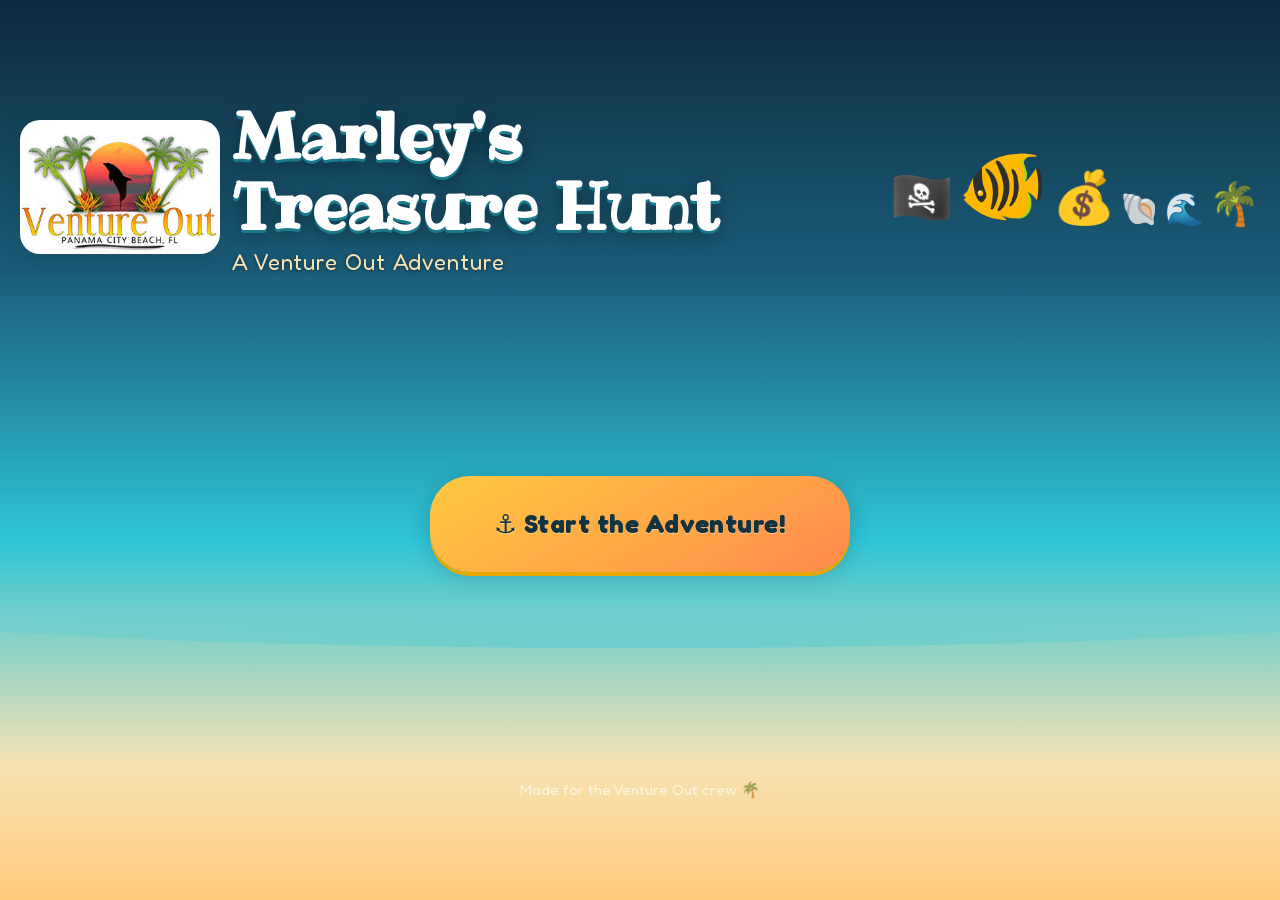
==== index.html @ 3e9aad01 "Initial commit: Marley's Treasure Hunt — offline AR treasure-hunt PWA Offline, location-based AR tre" ====
<!doctype html>
<html lang="en">
<head>
<meta charset="utf-8">
<meta name="viewport" content="width=device-width, initial-scale=1, viewport-fit=cover, user-scalable=no, maximum-scale=1">
<title>Marley's Treasure Hunt — A Venture Out Adventure</title>
<link rel="manifest" href="./manifest.json">
<meta name="theme-color" content="#1B7A8C">
<meta name="apple-mobile-web-app-capable" content="yes">
<meta name="mobile-web-app-capable" content="yes">
<meta name="apple-mobile-web-app-status-bar-style" content="black-translucent">
<meta name="apple-mobile-web-app-title" content="Treasure Hunt">
<link rel="apple-touch-icon" href="./assets/icons/apple-touch-icon-180.png">
<link rel="icon" href="./assets/icons/icon-192.png">
<link rel="stylesheet" href="./styles.css">
</head>
<body>
<div id="app">

  <!-- ═══════════════════════════════════════════
       SCREEN 1 — TITLE
  ═══════════════════════════════════════════ -->
  <section class="screen screen--active" id="screen-title">

    <!-- Background decoration layer -->
    <div class="title-bg" aria-hidden="true">
      <div class="title-bg__waves"></div>
      <div class="title-bg__stars">
        <span class="deco-star" style="--x:10%;--y:12%;--s:1.1;--d:0s">⭐</span>
        <span class="deco-star" style="--x:88%;--y:8%;--s:0.8;--d:0.4s">✨</span>
        <span class="deco-star" style="--x:5%;--y:55%;--s:0.9;--d:0.7s">⭐</span>
        <span class="deco-star" style="--x:92%;--y:48%;--s:1.2;--d:0.2s">✨</span>
        <span class="deco-star" style="--x:18%;--y:80%;--s:0.7;--d:1s">⭐</span>
        <span class="deco-star" style="--x:80%;--y:78%;--s:1;--d:0.6s">✨</span>
      </div>
    </div>

    <!-- Logo -->
    <div class="title-logo-wrap">
      <img src="./assets/ventureoutlogo.jpeg" alt="Venture Out" class="title-logo">
    </div>

    <!-- Main title card -->
    <div class="title-card">
      <h1 class="title-main">Marley's<br>Treasure Hunt</h1>
      <p class="title-sub">A Venture Out Adventure</p>
    </div>

    <!-- Hero scene -->
    <div class="title-hero" aria-label="Marley the marlin, pirates, and treasure">
      <div class="hero-scene">
        <span class="hero-pirate">🏴‍☠️</span>
        <span class="hero-marley">🐠</span>
        <span class="hero-treasure">💰</span>
        <span class="hero-shell1">🐚</span>
        <span class="hero-shell2">🌊</span>
        <span class="hero-palm">🌴</span>
      </div>
    </div>

    <!-- CTA button -->
    <button id="btnStart" class="btn btn--primary btn--xl">
      ⚓ Start the Adventure!
    </button>

    <!-- Footer note -->
    <footer class="title-footer">
      Made for the Venture Out crew 🌴
    </footer>

  </section>


  <!-- ═══════════════════════════════════════════
       SCREEN 2 — MAP
  ═══════════════════════════════════════════ -->
  <section class="screen" id="screen-map">

    <!-- HUD (top bar) -->
    <div id="hud">
      <div id="zoneChip" class="chip chip--zone">
        <span id="zoneName">The Lagoon &amp; Fishing Pier</span>
      </div>
      <div id="scoreChip" class="chip chip--score">
        ⭐ <span id="scoreValue">0</span>
      </div>
      <div id="mapPieceChip" class="chip chip--map">
        🗺️ <span id="mapPieceValue">0</span>/5
      </div>
    </div>

    <!-- Map viewport -->
    <div id="mapViewport">
      <img id="mapImg" src="./assets/map/resort-map.jpg" alt="Resort map">
      <div id="treasureLayer"></div>
      <div id="playerDot"><span>⛵</span></div>
    </div>

    <!-- Proximity prompt (floats over map) -->
    <div id="proximityPrompt" class="hidden">
      Treasure nearby — tap it! ✨
    </div>

    <!-- Calibration hint (floats over map) -->
    <div id="calibrateHint" class="hint hidden"></div>

    <!-- Bottom control bar -->
    <div id="mapControls">
      <button id="btnOpenBag" class="btn btn--ghost">👝 Bag</button>
      <button id="btnCalibrate" class="btn btn--ghost">📍 Calibrate</button>
      <button id="btnWeMadeIt" class="btn btn--primary">We made it! →</button>
    </div>

  </section>


  <!-- ═══════════════════════════════════════════
       SCREEN 3 — CATCH (AR camera view)
  ═══════════════════════════════════════════ -->
  <section class="screen" id="screen-catch">

    <!-- Camera feed — full-bleed background -->
    <video id="cameraVideo" autoplay muted playsinline></video>

    <!-- JS-injected catch treasure lives here -->
    <div id="catchLayer"></div>

    <!-- Hint text -->
    <div id="catchHint">Tap the treasure to catch it! 👆</div>

    <!-- Back button -->
    <button id="btnCatchBack" class="btn btn--ghost">← Back to map</button>

  </section>


  <!-- ═══════════════════════════════════════════
       SCREEN 4 — BAG
  ═══════════════════════════════════════════ -->
  <section class="screen" id="screen-bag">

    <div class="bag-inner">
      <h2 class="screen-heading">
        <span class="screen-heading__emoji">👝</span>
        My Treasure Bag
      </h2>

      <div id="bagGrid"></div>

      <div id="bagTotal"></div>

      <button id="btnBagBack" class="btn btn--primary">← Keep hunting</button>
    </div>

  </section>


  <!-- ═══════════════════════════════════════════
       SCREEN 5 — WIN
  ═══════════════════════════════════════════ -->
  <section class="screen" id="screen-win">

    <div class="win-bg" aria-hidden="true"></div>

    <div class="win-inner">

      <!-- Celebration graphic -->
      <div class="win-chest" aria-label="treasure chest">
        <span class="win-chest__main">💰</span>
        <span class="win-chest__deco win-chest__deco--1">✨</span>
        <span class="win-chest__deco win-chest__deco--2">⭐</span>
        <span class="win-chest__deco win-chest__deco--3">🏅</span>
        <span class="win-chest__deco win-chest__deco--4">✨</span>
      </div>

      <h2 class="win-headline">
        You found<br>Captain Barnacle's<br>treasure!
      </h2>

      <div id="winScore"></div>

      <button id="btnPlayAgain" class="btn btn--primary btn--xl">
        Play again 🔁
      </button>

    </div>

  </section>


  <!-- ═══════════════════════════════════════════
       OVERLAYS (outside all screens)
  ═══════════════════════════════════════════ -->

  <!-- Marley's speech bubble -->
  <div id="marleyBubble" class="marley hidden">
    <span class="marley__avatar">🐠</span>
    <p id="marleyText"></p>
  </div>

  <!-- Zone intro banner -->
  <div id="zoneBanner" class="banner hidden">
    <span id="zoneBannerEmoji">🏝️</span>
    <h2 id="zoneBannerName"></h2>
  </div>

  <!-- Safety modal -->
  <div id="safetyCard" class="modal hidden">
    <div class="modal__box">
      <span class="modal__emoji">🛟</span>
      <p id="safetyText"></p>
      <button id="btnSafetyOk" class="btn btn--primary">Aye aye, Captain! 🫡</button>
    </div>
  </div>

  <!-- Offline gate / status banner -->
  <div id="offlineGate" class="gate hidden">
    <span id="offlineGateIcon">⏳</span>
    <span id="offlineGateText">Getting ready…</span>
  </div>

</div><!-- /#app -->

<script src="./game.js" defer></script>
</body>
</html>
---- styles.css ----
/* ═══════════════════════════════════════════════════════════════
   MARLEY'S TREASURE HUNT — Design System
   All styling. No external resources.
   ═══════════════════════════════════════════════════════════════ */

/* ── 1. DESIGN TOKENS ───────────────────────────────────────── */
/* Self-hosted fonts (offline-safe; files live in assets/fonts/) */
@font-face {
  font-family: 'Ribeye';
  font-style: normal;
  font-weight: 400;
  font-display: swap;
  src: url('./assets/fonts/ribeye-latin-400.woff2') format('woff2');
}
@font-face {
  font-family: 'Fredoka';
  font-style: normal;
  font-weight: 300 700;
  font-stretch: 100%;
  font-display: swap;
  src: url('./assets/fonts/fredoka-latin-var.woff2') format('woff2');
}

:root {
  /* Palette */
  --ocean-light:   #2EC4D6;
  --ocean-deep:    #1B7A8C;
  --ocean-darker:  #0F4F60;
  --sand:          #F6E2B3;
  --sand-dark:     #E8C97A;
  --coral:         #FF6B5C;
  --gold:          #FFC940;
  --gold-dark:     #E8A800;
  --sunset-a:      #FF8A4C;
  --sunset-b:      #FF4E78;
  --sunset-c:      #7A4BAD;
  --ink:           #13343F;
  --white:         #FFFFFF;
  --green-ok:      #2ECC71;

  /* Typography — Ribeye for display headlines, Fredoka for everything else */
  --font-display: "Ribeye", "Chalkboard SE", "Marker Felt", system-ui, sans-serif;
  --font-fun:  "Fredoka", "Chalkboard SE", system-ui, -apple-system, sans-serif;
  --font-body: "Fredoka", "Chalkboard SE", system-ui, -apple-system, sans-serif;

  /* Spacing / sizing */
  --radius-sm:  12px;
  --radius-md:  20px;
  --radius-lg:  28px;
  --radius-pill: 999px;

  /* Touch targets */
  --tap-min:  64px;
  --tap-pref: 96px;

  /* Shadows */
  --shadow-sm:  0 2px 8px rgba(19,52,63,.18);
  --shadow-md:  0 4px 20px rgba(19,52,63,.25);
  --shadow-lg:  0 8px 40px rgba(19,52,63,.35);
  --shadow-glow-gold:   0 0 16px 4px rgba(255,201,64,.7);
  --shadow-glow-ocean:  0 0 16px 4px rgba(46,196,214,.6);

  /* Safe-area shortcuts */
  --safe-top:    env(safe-area-inset-top,    0px);
  --safe-bottom: env(safe-area-inset-bottom, 0px);
  --safe-left:   env(safe-area-inset-left,   0px);
  --safe-right:  env(safe-area-inset-right,  0px);
}


/* ── 2. RESET & GLOBALS ─────────────────────────────────────── */
*, *::before, *::after {
  box-sizing: border-box;
  margin: 0;
  padding: 0;
}

html, body {
  width: 100%;
  height: 100%;
  overflow: hidden;
  background: var(--ocean-darker);
}

body {
  font-family: var(--font-body);
  color: var(--ink);
  touch-action: manipulation;
  user-select: none;
  -webkit-user-select: none;
  -webkit-tap-highlight-color: transparent;
  overscroll-behavior: none;
}

img, video {
  display: block;
  max-width: 100%;
}

button {
  font-family: inherit;
  cursor: pointer;
  border: none;
  background: none;
  touch-action: manipulation;
}


/* ── 3. APP SHELL ───────────────────────────────────────────── */
#app {
  position: fixed;
  inset: 0;
  display: flex;
  flex-direction: column;
  overflow: hidden;
}


/* ── 4. SCREEN SYSTEM ───────────────────────────────────────── */
.screen {
  display: none;
  flex-direction: column;
  align-items: center;
  width: 100%;
  height: 100%;
  overflow: hidden;
  position: relative;
}

.screen--active {
  display: flex;
}

.hidden {
  display: none !important;
}


/* ── 5. BUTTONS ─────────────────────────────────────────────── */
.btn {
  display: inline-flex;
  align-items: center;
  justify-content: center;
  gap: 6px;
  min-height: var(--tap-min);
  padding: 14px 28px;
  border-radius: var(--radius-pill);
  font-family: var(--font-fun);
  font-size: clamp(1rem, 3.5vw, 1.25rem);
  font-weight: 700;
  line-height: 1.2;
  letter-spacing: .02em;
  text-align: center;
  white-space: nowrap;
  transition: transform .12s ease, box-shadow .12s ease, filter .12s ease;
  -webkit-tap-highlight-color: transparent;
  touch-action: manipulation;
  user-select: none;
  -webkit-user-select: none;
}

/* Primary — gold treasure button */
.btn--primary {
  background: linear-gradient(150deg, var(--gold) 0%, var(--sunset-a) 100%);
  color: var(--ink);
  box-shadow: 0 4px 0 var(--gold-dark), var(--shadow-md);
  text-shadow: 0 1px 0 rgba(255,255,255,.4);
}

.btn--primary:active {
  transform: translateY(3px);
  box-shadow: 0 1px 0 var(--gold-dark), var(--shadow-sm);
}

/* Extra-large variant for title + win screens */
.btn--xl {
  min-height: var(--tap-pref);
  padding: 20px 40px;
  font-size: clamp(1.15rem, 4.5vw, 1.5rem);
  border-radius: 40px;
}

/* Ghost — translucent dark teal pill */
.btn--ghost {
  background: rgba(19, 52, 63, .55);
  backdrop-filter: blur(8px);
  -webkit-backdrop-filter: blur(8px);
  color: var(--white);
  border: 2px solid rgba(255,255,255,.25);
  box-shadow: var(--shadow-sm);
}

.btn--ghost:active {
  transform: scale(.95);
  background: rgba(19, 52, 63, .75);
}

/* Shared hover on non-touch */
@media (hover: hover) {
  .btn--primary:hover { filter: brightness(1.06); }
  .btn--ghost:hover   { background: rgba(19,52,63,.75); }
}


/* ── 6. HUD CHIPS ───────────────────────────────────────────── */
.chip {
  display: inline-flex;
  align-items: center;
  gap: 5px;
  padding: 8px 14px;
  border-radius: var(--radius-pill);
  font-family: var(--font-fun);
  font-size: clamp(.8rem, 2.8vw, 1rem);
  font-weight: 700;
  line-height: 1;
  white-space: nowrap;
  background: rgba(19, 52, 63, .65);
  backdrop-filter: blur(10px);
  -webkit-backdrop-filter: blur(10px);
  color: var(--white);
  border: 1.5px solid rgba(255,255,255,.2);
  box-shadow: var(--shadow-sm);
  min-height: 40px;
}

.chip--zone {
  flex: 1 1 0;
  min-width: 0;
  max-width: 54%;
  overflow: hidden;
  text-overflow: ellipsis;
  font-size: clamp(.75rem, 2.4vw, .95rem);
}

.chip--score { color: var(--gold); }
.chip--map   { color: #A8E6F0; }


/* ── 7. TITLE SCREEN ────────────────────────────────────────── */
#screen-title {
  background:
    linear-gradient(180deg,
      #0D2B3E 0%,
      #1B5C78 30%,
      #2EC4D6 60%,
      #F6E2B3 85%,
      #FFCA7A 100%
    );
  justify-content: center;
  gap: 0;
  padding:
    calc(var(--safe-top) + 16px)
    calc(var(--safe-right) + 20px)
    calc(var(--safe-bottom) + 20px)
    calc(var(--safe-left)  + 20px);
}

/* Decorative background layers */
.title-bg {
  position: absolute;
  inset: 0;
  pointer-events: none;
  overflow: hidden;
  z-index: 0;
}

/* Painted wave stripe */
.title-bg__waves {
  position: absolute;
  bottom: 28%;
  left: 0; right: 0;
  height: 90px;
  background:
    radial-gradient(ellipse 120% 60% at 50% 100%,
      rgba(46,196,214,.35) 0%, transparent 70%);
  border-radius: 50%;
  transform: scaleX(1.3);
}

/* Twinkling stars */
.title-bg__stars {
  position: absolute;
  inset: 0;
}

.deco-star {
  position: absolute;
  left: var(--x);
  top: var(--y);
  font-size: calc(var(--s) * 1.4rem);
  opacity: .75;
  animation: star-twinkle 2.4s ease-in-out var(--d) infinite alternate;
}

@keyframes star-twinkle {
  from { opacity: .45; transform: scale(.85); }
  to   { opacity: 1;   transform: scale(1.1); }
}

/* Logo */
.title-logo-wrap {
  position: relative;
  z-index: 1;
  display: flex;
  justify-content: center;
  margin-bottom: 10px;
}

.title-logo {
  width: clamp(120px, 38vw, 200px);
  height: auto;
  border-radius: var(--radius-md);
  box-shadow: var(--shadow-md);
  object-fit: contain;
}

/* Title card */
.title-card {
  position: relative;
  z-index: 1;
  text-align: center;
  margin-bottom: 8px;
}

.title-main {
  font-family: var(--font-display);
  font-size: clamp(2rem, 8.5vw, 3.2rem);
  font-weight: 900;
  line-height: 1.1;
  color: var(--white);
  text-shadow:
    0 3px 0 var(--ocean-deep),
    0 6px 20px rgba(0,0,0,.4);
  letter-spacing: -.01em;
}

.title-sub {
  font-family: var(--font-fun);
  font-size: clamp(.9rem, 3.2vw, 1.25rem);
  color: var(--sand);
  text-shadow: 0 1px 4px rgba(0,0,0,.5);
  margin-top: 6px;
  letter-spacing: .04em;
}

/* Hero scene — decorative emoji cluster */
.title-hero {
  position: relative;
  z-index: 1;
  width: 100%;
  height: clamp(80px, 16vw, 130px);
  margin: 4px 0 12px;
}

.hero-scene {
  position: relative;
  width: 100%;
  height: 100%;
  display: flex;
  align-items: flex-end;
  justify-content: center;
  gap: 4px;
}

.hero-marley   { font-size: clamp(2.8rem, 10vw, 4.5rem); animation: bob 2.2s ease-in-out infinite; }
.hero-pirate   { font-size: clamp(2rem, 7.5vw, 3.2rem);  animation: bob 2.2s ease-in-out .4s infinite; transform-origin: bottom; }
.hero-treasure { font-size: clamp(2rem, 7.5vw, 3.2rem);  animation: bob 2.2s ease-in-out .8s infinite; }
.hero-shell1   { font-size: clamp(1.4rem, 5vw, 2rem);    animation: bob 3s ease-in-out .2s infinite; opacity: .9; }
.hero-shell2   { font-size: clamp(1.4rem, 5vw, 2rem);    animation: bob 3s ease-in-out 1s infinite; opacity: .85; }
.hero-palm     { font-size: clamp(1.8rem, 6vw, 2.6rem);  animation: bob 4s ease-in-out 1.4s infinite; }

/* Start button */
#btnStart {
  position: relative;
  z-index: 1;
  width: min(100%, 380px);
  animation: pulse 2.8s ease-in-out infinite;
}

/* Footer */
.title-footer {
  position: relative;
  z-index: 1;
  margin-top: 14px;
  font-family: var(--font-fun);
  font-size: clamp(.75rem, 2.6vw, .95rem);
  color: rgba(255,255,255,.65);
  text-align: center;
}


/* ── 8. MAP SCREEN ──────────────────────────────────────────── */
#screen-map {
  background: var(--ocean-darker);
  padding: 0;
  justify-content: flex-start;
}

/* HUD */
#hud {
  position: relative;
  z-index: 20;
  display: flex;
  align-items: center;
  gap: 8px;
  width: 100%;
  padding:
    calc(var(--safe-top) + 10px)
    calc(var(--safe-right) + 12px)
    10px
    calc(var(--safe-left) + 12px);
  background: linear-gradient(180deg,
    rgba(13,43,62,.85) 0%,
    rgba(13,43,62,0)   100%
  );
  flex-shrink: 0;
}

/* Map viewport — fills remaining height */
#mapViewport {
  position: relative;
  flex: 1 1 0;
  width: 100%;
  overflow: hidden;
  background: #0D2B3E;
  touch-action: none; /* JS handles pan/zoom */
}

#mapImg {
  width: 100%;
  height: 100%;
  object-fit: contain;  /* show the WHOLE resort so kids see all 5 zones + their boat */
  object-position: center;
  pointer-events: none;
  user-select: none;
  -webkit-user-select: none;
  display: block;
}

/* Treasure layer — absolute overlay on the map */
#treasureLayer {
  position: absolute;
  inset: 0;
  pointer-events: none; /* individual treasures re-enable */
}

/* Player dot */
#playerDot {
  position: absolute;
  /* JS sets left/top via inline style */
  width: 52px;
  height: 52px;
  transform: translate(-50%, -50%);
  display: flex;
  align-items: center;
  justify-content: center;
  font-size: 2rem;
  filter: drop-shadow(0 2px 6px rgba(0,0,0,.5));
  animation: float-centered 2.4s ease-in-out infinite;
  z-index: 10;
  pointer-events: none;
}

/* Proximity prompt */
#proximityPrompt {
  position: absolute;
  bottom: 96px; /* above controls bar */
  left: 50%;
  transform: translateX(-50%);
  z-index: 25;
  background: linear-gradient(135deg, var(--gold) 0%, var(--sunset-a) 100%);
  color: var(--ink);
  font-family: var(--font-fun);
  font-size: clamp(.9rem, 3.2vw, 1.1rem);
  font-weight: 700;
  padding: 12px 24px;
  border-radius: var(--radius-pill);
  box-shadow: var(--shadow-glow-gold), var(--shadow-md);
  white-space: nowrap;
  animation: pulse 1.8s ease-in-out infinite;
  pointer-events: none;
}

/* Calibration hint */
.hint {
  position: absolute;
  top: 50%;
  left: 50%;
  transform: translate(-50%, -50%);
  z-index: 25;
  background: rgba(19,52,63,.85);
  backdrop-filter: blur(8px);
  -webkit-backdrop-filter: blur(8px);
  color: var(--white);
  font-family: var(--font-fun);
  font-size: clamp(.9rem, 3vw, 1.1rem);
  font-weight: 600;
  padding: 18px 28px;
  border-radius: var(--radius-lg);
  border: 2px solid rgba(255,255,255,.2);
  box-shadow: var(--shadow-lg);
  text-align: center;
  max-width: 80%;
  pointer-events: none;
}

/* Map controls bar */
#mapControls {
  position: relative;
  z-index: 20;
  display: flex;
  align-items: center;
  justify-content: space-between;
  gap: 8px;
  width: 100%;
  padding:
    10px
    calc(var(--safe-right) + 12px)
    calc(var(--safe-bottom) + 12px)
    calc(var(--safe-left) + 12px);
  background: linear-gradient(0deg,
    rgba(13,43,62,.9) 0%,
    rgba(13,43,62,0)  100%
  );
  flex-shrink: 0;
}

#mapControls .btn {
  flex: 1 1 0;
  min-height: var(--tap-min);
  padding: 12px 8px;
  font-size: clamp(.8rem, 2.8vw, 1rem);
}

#btnWeMadeIt {
  flex: 1.3 1 0;
}


/* ── 9. MAP TREASURES (JS-created, CSS-only styling) ────────── */
.treasure {
  position: absolute;
  transform: translate(-50%, -50%);
  pointer-events: all;
  width: clamp(52px, 9vw, 72px);
  height: clamp(52px, 9vw, 72px);
  display: flex;
  align-items: center;
  justify-content: center;
  font-size: clamp(1.8rem, 6vw, 2.6rem);
  background: radial-gradient(circle at 40% 35%,
    rgba(255,255,255,.35) 0%,
    rgba(255,201,64,.25)  50%,
    transparent           100%
  );
  border-radius: 50%;
  border: 2.5px solid rgba(255,201,64,.5);
  box-shadow:
    0 0 10px 2px rgba(255,201,64,.45),
    var(--shadow-md);
  cursor: pointer;
  animation: float-centered 2.6s ease-in-out infinite;
  transition: box-shadow .15s ease;
  /* No padding/text-shadow by default — let the emoji breathe */
  line-height: 1;
}

/* Collectable state — big, bouncy, glowing */
.treasure--collectable {
  animation: treasure-bounce 0.7s ease-in-out infinite;
  box-shadow:
    0 0 24px 8px rgba(255,201,64,.85),
    0 0 60px 16px rgba(255,201,64,.35),
    var(--shadow-lg);
  border-color: var(--gold);
  width: clamp(68px, 12vw, 96px);
  height: clamp(68px, 12vw, 96px);
  font-size: clamp(2.4rem, 8vw, 3.4rem);
  z-index: 15;
}

@keyframes treasure-bounce {
  0%, 100% { transform: translate(-50%, -50%) scale(1);    }
  50%       { transform: translate(-50%, -58%) scale(1.12); }
}


/* ── 10. CATCH SCREEN (AR view) ─────────────────────────────── */
#screen-catch {
  background: linear-gradient(160deg,
    #0D2B3E 0%,
    #1B7A8C 40%,
    #2EC4D6 70%,
    #F6E2B3 100%
  );
  justify-content: flex-end;
  padding-bottom: calc(var(--safe-bottom) + 20px);
}

/* Camera — fills the full screen */
#cameraVideo {
  position: absolute;
  inset: 0;
  width: 100%;
  height: 100%;
  object-fit: cover;
  z-index: 0;
}

/* No-camera fallback — painted ocean scene */
body.no-camera #screen-catch {
  background:
    /* Sun glow */
    radial-gradient(ellipse 40% 25% at 70% 28%,
      rgba(255,201,64,.55) 0%, transparent 65%),
    /* Sunset sky */
    linear-gradient(180deg,
      #1A0533 0%,
      #7A4BAD 20%,
      #FF4E78 38%,
      #FF8A4C 52%,
      #FFC940 62%,
      #2EC4D6 72%,
      #1B7A8C 84%,
      #0F4F60 100%
    );
}

/* Catch layer — above video */
#catchLayer {
  position: absolute;
  inset: 0;
  z-index: 5;
  pointer-events: none;
}

/* Catch hint */
#catchHint {
  position: relative;
  z-index: 10;
  font-family: var(--font-fun);
  font-size: clamp(1rem, 3.8vw, 1.3rem);
  font-weight: 700;
  color: var(--white);
  text-shadow: 0 2px 8px rgba(0,0,0,.7);
  text-align: center;
  padding: 10px 20px;
  background: rgba(13,43,62,.55);
  backdrop-filter: blur(6px);
  -webkit-backdrop-filter: blur(6px);
  border-radius: var(--radius-pill);
  margin-bottom: 16px;
  border: 1.5px solid rgba(255,255,255,.2);
  pointer-events: none;
}

/* Back button */
#btnCatchBack {
  position: relative;
  z-index: 10;
  align-self: flex-start;
  margin-left: calc(var(--safe-left) + 16px);
  margin-bottom: 0;
  /* Override position — sits at bottom-left */
  position: absolute;
  bottom: calc(var(--safe-bottom) + 100px);
  left: calc(var(--safe-left) + 16px);
  z-index: 15;
}


/* ── 11. CATCH TREASURE (JS-created) ────────────────────────── */
.catch-treasure {
  position: absolute;
  pointer-events: all;
  /* JS positions it, but center it on that point */
  transform: translate(-50%, -50%);
  width: clamp(88px, 22vw, 140px);
  height: clamp(88px, 22vw, 140px);
  display: flex;
  align-items: center;
  justify-content: center;
  font-size: clamp(3.2rem, 12vw, 6rem);
  background: radial-gradient(circle at 40% 35%,
    rgba(255,255,255,.4) 0%,
    rgba(255,201,64,.3)  50%,
    transparent          100%
  );
  border-radius: 50%;
  border: 3px solid rgba(255,201,64,.7);
  box-shadow:
    0 0 30px 10px rgba(255,201,64,.7),
    0 0 80px 30px rgba(255,201,64,.25),
    inset 0 0 20px rgba(255,255,255,.15);
  cursor: pointer;
  animation: catch-float 2s ease-in-out infinite;
  z-index: 10;
  line-height: 1;
}

@keyframes catch-float {
  0%, 100% { transform: translate(-50%, -50%) scale(1)    rotate(-3deg); }
  50%       { transform: translate(-50%, -58%) scale(1.06) rotate(3deg);  }
}

/* Caught — pop + fade */
.catch-treasure--caught {
  animation: pop 0.45s cubic-bezier(.36,2,.6,1) forwards;
  pointer-events: none;
}


/* ── 12. BAG SCREEN ─────────────────────────────────────────── */
#screen-bag {
  background: linear-gradient(160deg,
    #1B3A50 0%,
    #1B7A8C 50%,
    #0F4F60 100%
  );
  padding:
    calc(var(--safe-top) + 20px)
    calc(var(--safe-right) + 20px)
    calc(var(--safe-bottom) + 20px)
    calc(var(--safe-left) + 20px);
  overflow: hidden;
}

.bag-inner {
  display: flex;
  flex-direction: column;
  align-items: center;
  gap: 20px;
  width: 100%;
  height: 100%;
  overflow-y: auto;
  -webkit-overflow-scrolling: touch;
}

/* Shared screen heading style */
.screen-heading {
  font-family: var(--font-display);
  font-size: clamp(1.5rem, 6vw, 2.2rem);
  font-weight: 900;
  color: var(--white);
  text-shadow: 0 2px 8px rgba(0,0,0,.4);
  text-align: center;
  display: flex;
  align-items: center;
  gap: 10px;
}

.screen-heading__emoji { font-size: 1.2em; }

/* Bag grid */
#bagGrid {
  display: grid;
  grid-template-columns: repeat(auto-fill, minmax(clamp(88px, 22vw, 120px), 1fr));
  gap: 14px;
  width: 100%;
  flex: 1 1 0;
  overflow-y: auto;
  -webkit-overflow-scrolling: touch;
  padding-bottom: 8px;
}

/* Bag tile (JS-created) */
.bag-tile {
  display: flex;
  flex-direction: column;
  align-items: center;
  justify-content: center;
  gap: 6px;
  padding: 14px 8px;
  background: rgba(255,255,255,.12);
  backdrop-filter: blur(6px);
  -webkit-backdrop-filter: blur(6px);
  border-radius: var(--radius-md);
  border: 2px solid rgba(255,255,255,.2);
  box-shadow: var(--shadow-sm);
  min-height: var(--tap-min);
  animation: pop 0.35s cubic-bezier(.36,2,.6,1) backwards;
}

.bag-tile__emoji {
  font-size: clamp(2rem, 8vw, 3rem);
  line-height: 1;
}

.bag-tile__count {
  font-family: var(--font-fun);
  font-size: clamp(.85rem, 2.8vw, 1rem);
  font-weight: 700;
  color: var(--gold);
  text-shadow: 0 1px 4px rgba(0,0,0,.4);
}

/* Bag total */
#bagTotal {
  font-family: var(--font-fun);
  font-size: clamp(1rem, 3.5vw, 1.2rem);
  font-weight: 700;
  color: var(--sand);
  text-align: center;
  text-shadow: 0 1px 4px rgba(0,0,0,.3);
  min-height: 28px;
}


/* ── 13. WIN SCREEN ─────────────────────────────────────────── */
#screen-win {
  background: linear-gradient(160deg,
    #1A0533 0%,
    #7A4BAD 22%,
    #FF4E78 42%,
    #FF8A4C 58%,
    #FFC940 72%,
    #F6E2B3 88%,
    #FFCA7A 100%
  );
  justify-content: center;
  overflow: hidden;
}

/* Extra radial shimmer */
.win-bg {
  position: absolute;
  inset: 0;
  background:
    radial-gradient(ellipse 70% 50% at 50% 35%,
      rgba(255,201,64,.35) 0%, transparent 65%);
  pointer-events: none;
  z-index: 0;
}

.win-inner {
  position: relative;
  z-index: 1;
  display: flex;
  flex-direction: column;
  align-items: center;
  justify-content: center;
  gap: clamp(16px, 4vh, 32px);
  padding:
    calc(var(--safe-top) + 20px)
    calc(var(--safe-right) + 24px)
    calc(var(--safe-bottom) + 24px)
    calc(var(--safe-left) + 24px);
  width: 100%;
  height: 100%;
}

/* Treasure chest cluster */
.win-chest {
  position: relative;
  display: flex;
  align-items: center;
  justify-content: center;
  width: clamp(100px, 26vw, 180px);
  height: clamp(100px, 26vw, 180px);
}

.win-chest__main {
  font-size: clamp(4rem, 15vw, 7.5rem);
  filter: drop-shadow(0 6px 24px rgba(255,201,64,.8));
  animation: win-pulse 1.6s ease-in-out infinite;
}

@keyframes win-pulse {
  0%, 100% { transform: scale(1)    rotate(-2deg); }
  50%       { transform: scale(1.08) rotate(2deg);  }
}

.win-chest__deco {
  position: absolute;
  font-size: clamp(1.4rem, 5vw, 2.4rem);
  animation: win-deco-float 2s ease-in-out infinite;
}

.win-chest__deco--1 { top: 0;       left: -18%;  animation-delay: 0s;    }
.win-chest__deco--2 { top: -10%;    right: -12%; animation-delay: .4s;   }
.win-chest__deco--3 { bottom: -5%;  left: -20%;  animation-delay: .8s;   }
.win-chest__deco--4 { bottom: 0;    right: -18%; animation-delay: 1.2s;  }

@keyframes win-deco-float {
  0%, 100% { transform: translateY(0)   rotate(0deg);   opacity: .8; }
  50%       { transform: translateY(-10px) rotate(15deg); opacity: 1;  }
}

/* Win headline */
.win-headline {
  font-family: var(--font-display);
  font-size: clamp(1.5rem, 6.5vw, 2.6rem);
  font-weight: 900;
  color: var(--white);
  text-shadow:
    0 3px 0 rgba(120,40,0,.35),
    0 6px 24px rgba(0,0,0,.5);
  text-align: center;
  line-height: 1.15;
  letter-spacing: -.01em;
}

/* Win score */
#winScore {
  font-family: var(--font-fun);
  font-size: clamp(1.1rem, 4.5vw, 1.6rem);
  font-weight: 700;
  color: var(--gold);
  text-shadow: 0 2px 8px rgba(0,0,0,.4);
  text-align: center;
  min-height: 32px;
}

#btnPlayAgain {
  width: min(100%, 340px);
}


/* ── 14. OVERLAYS ───────────────────────────────────────────── */

/* Marley speech bubble */
.marley {
  position: fixed;
  bottom: calc(var(--safe-bottom) + 80px);
  left: 50%;
  transform: translateX(-50%);
  z-index: 200;
  display: flex;
  align-items: flex-end;
  gap: 10px;
  width: min(92vw, 380px);
  animation: pop 0.35s cubic-bezier(.36,2,.6,1);
}

.marley__avatar {
  font-size: 2.8rem;
  flex-shrink: 0;
  filter: drop-shadow(0 2px 6px rgba(0,0,0,.35));
  animation: bob 2s ease-in-out infinite;
}

.marley p {
  flex: 1 1 auto;
  min-width: 0;
  background: rgba(19,52,63,.9);
  backdrop-filter: blur(10px);
  -webkit-backdrop-filter: blur(10px);
  color: var(--white);
  font-family: var(--font-fun);
  font-size: clamp(.9rem, 3.2vw, 1.1rem);
  font-weight: 600;
  line-height: 1.4;
  padding: 14px 18px;
  border-radius: 18px 18px 18px 4px;
  border: 1.5px solid rgba(255,255,255,.2);
  box-shadow: var(--shadow-lg);
  position: relative;
}

/* Speech bubble tail */
.marley p::before {
  content: "";
  position: absolute;
  left: -9px;
  bottom: 14px;
  border: 9px solid transparent;
  border-right-color: rgba(19,52,63,.9);
  border-left-width: 0;
}

/* Zone banner */
.banner {
  position: fixed;
  inset: 0;
  z-index: 150;
  display: flex;
  flex-direction: column;
  align-items: center;
  justify-content: center;
  gap: 14px;
  background: linear-gradient(135deg,
    rgba(27,122,140,.92) 0%,
    rgba(13,43,62,.95)   100%
  );
  backdrop-filter: blur(12px);
  -webkit-backdrop-filter: blur(12px);
  padding: 40px 30px;
  animation: fade-in 0.4s ease;
}

.banner #zoneBannerEmoji {
  font-size: clamp(3.5rem, 14vw, 6rem);
  animation: pop 0.45s cubic-bezier(.36,2,.6,1);
}

.banner #zoneBannerName {
  font-family: var(--font-display);
  font-size: clamp(1.5rem, 7vw, 2.8rem);
  font-weight: 900;
  color: var(--white);
  text-shadow: 0 3px 12px rgba(0,0,0,.4);
  text-align: center;
}

/* Safety modal */
.modal {
  position: fixed;
  inset: 0;
  z-index: 300;
  display: flex;
  align-items: center;
  justify-content: center;
  padding: 24px;
  background: rgba(13,43,62,.75);
  backdrop-filter: blur(10px);
  -webkit-backdrop-filter: blur(10px);
  animation: fade-in 0.25s ease;
}

.modal__box {
  background: linear-gradient(160deg, #1B3A50 0%, #0F2A3B 100%);
  border-radius: var(--radius-lg);
  border: 2.5px solid rgba(255,255,255,.18);
  box-shadow: var(--shadow-lg), 0 0 60px rgba(46,196,214,.2);
  padding: clamp(24px, 6vw, 44px);
  max-width: min(90vw, 440px);
  width: 100%;
  display: flex;
  flex-direction: column;
  align-items: center;
  gap: 18px;
  animation: pop 0.4s cubic-bezier(.36,2,.6,1);
}

.modal__emoji {
  font-size: clamp(3rem, 12vw, 5rem);
}

#safetyText {
  font-family: var(--font-fun);
  font-size: clamp(1rem, 3.8vw, 1.25rem);
  font-weight: 600;
  color: var(--white);
  line-height: 1.5;
  text-align: center;
  text-shadow: 0 1px 4px rgba(0,0,0,.3);
}

/* Offline gate */
.gate {
  position: fixed;
  bottom: calc(var(--safe-bottom) + 12px);
  left: 50%;
  transform: translateX(-50%);
  z-index: 250;
  display: flex;
  align-items: center;
  gap: 8px;
  padding: 10px 20px;
  border-radius: var(--radius-pill);
  background: rgba(19,52,63,.85);
  backdrop-filter: blur(8px);
  -webkit-backdrop-filter: blur(8px);
  color: var(--white);
  font-family: var(--font-fun);
  font-size: clamp(.85rem, 3vw, 1rem);
  font-weight: 700;
  border: 1.5px solid rgba(255,255,255,.2);
  box-shadow: var(--shadow-md);
  white-space: nowrap;
  animation: pop 0.3s cubic-bezier(.36,2,.6,1);
}

/* Ready state — green accent */
.gate--ready {
  background: rgba(20, 90, 50, .88);
  border-color: rgba(46,204,113,.45);
  box-shadow: 0 0 20px rgba(46,204,113,.3), var(--shadow-md);
  color: #B6FFC8;
}


/* ── 15. PARTICLE ELEMENTS (JS-created) ─────────────────────── */

/* Sparkle — appears on catch */
.sparkle {
  position: absolute;
  pointer-events: none;
  font-size: clamp(.7rem, 3vw, 1.2rem);
  z-index: 50;
  animation: sparkle-out .65s ease-out forwards;
}

@keyframes sparkle-out {
  0%   { opacity: 1; transform: translate(0, 0) scale(1) rotate(0deg); }
  100% { opacity: 0; transform: translate(var(--dx, 0), var(--dy, -60px)) scale(0) rotate(var(--r, 120deg)); }
}

/* Confetti piece — win screen */
.confetti {
  position: fixed;
  pointer-events: none;
  width: clamp(8px, 2vw, 14px);
  height: clamp(8px, 2vw, 14px);
  border-radius: 2px;
  z-index: 400;
  animation: confetti-fall var(--dur, 1.8s) ease-in var(--delay, 0s) forwards;
}

@keyframes confetti-fall {
  0%   { transform: translateY(-20px) rotate(0deg);   opacity: 1; }
  80%  { opacity: 1; }
  100% { transform: translateY(110vh) rotate(var(--rot, 540deg)); opacity: 0; }
}


/* ── 16. KEYFRAME LIBRARY ───────────────────────────────────── */

/* Gentle vertical bob — treasures, hero elements, player dot */
@keyframes bob {
  0%, 100% { transform: translateY(0); }
  50%       { transform: translateY(-8px); }
}

/* Bob for elements using transform: translate + bob combined
   (for .treasure and .player whose base transform includes translate)
   — treasure-bounce replaces bob when --collectable */

/* Pop — scale-in from 0 (buttons appearing, tiles, modals, caught treasure) */
@keyframes pop {
  0%   { transform: scale(0); opacity: 0; }
  70%  { transform: scale(1.12); opacity: 1; }
  100% { transform: scale(1); opacity: 1; }
}

/* Pulse — idle glow breathing on the Start button + proximity prompt */
@keyframes pulse {
  0%, 100% { box-shadow: 0 4px 0 var(--gold-dark), 0 0 0   0    rgba(255,201,64,0),  var(--shadow-md); }
  50%       { box-shadow: 0 4px 0 var(--gold-dark), 0 0 24px 8px rgba(255,201,64,.5), var(--shadow-md); }
}

/* Pulse for proximity prompt (no bottom shadow offset) */
#proximityPrompt {
  animation: prompt-pulse 1.8s ease-in-out infinite;
}
@keyframes prompt-pulse {
  0%, 100% { box-shadow: var(--shadow-glow-gold), var(--shadow-md); transform: translateX(-50%) scale(1); }
  50%       { box-shadow: 0 0 32px 12px rgba(255,201,64,.9), var(--shadow-lg); transform: translateX(-50%) scale(1.04); }
}

/* Fade-in — overlays */
@keyframes fade-in {
  from { opacity: 0; }
  to   { opacity: 1; }
}


/* ── 17. LANDSCAPE ADJUSTMENTS ──────────────────────────────── */
@media (orientation: landscape) {

  /* Title: side-by-side layout */
  #screen-title {
    flex-direction: row;
    flex-wrap: wrap;
    align-items: center;
    justify-content: center;
    gap: 12px;
    padding-top: calc(var(--safe-top) + 10px);
    padding-bottom: calc(var(--safe-bottom) + 10px);
  }

  .title-logo-wrap { order: 1; flex: 0 0 auto; }
  .title-card      { order: 2; flex: 1 1 180px; text-align: left; }
  .title-hero      { order: 3; flex: 0 0 auto; width: auto; height: 80px; }
  #btnStart        { order: 4; flex: 0 0 auto; width: auto; min-width: 260px; }
  .title-footer    { order: 5; flex: 1 0 100%; }

  .title-main { font-size: clamp(1.6rem, 5vw, 2.4rem); }
  .deco-star  { display: none; } /* too busy in landscape */

  /* Map: shrink HUD and controls so the map gets more vertical room */
  #hud { padding-top: calc(var(--safe-top) + 6px); padding-bottom: 6px; }
  #mapControls { padding-bottom: calc(var(--safe-bottom) + 8px); padding-top: 6px; }

  /* Bag: wider grid */
  #bagGrid {
    grid-template-columns: repeat(auto-fill, minmax(clamp(72px, 14vw, 110px), 1fr));
  }

  /* Win: tighter spacing */
  .win-inner { gap: 12px; }
  .win-headline { font-size: clamp(1.2rem, 4.5vw, 2rem); }
}


/* ── 18. IPAD ADJUSTMENTS ───────────────────────────────────── */
@media (min-width: 768px) {

  /* Centered content column on large screens */
  #screen-title {
    justify-content: center;
    align-items: center;
  }

  .title-main { font-size: clamp(2.5rem, 5vw, 4rem); }
  .title-sub  { font-size: clamp(1rem, 2.5vw, 1.4rem); }

  #btnStart { width: min(70%, 420px); }

  .btn      { font-size: clamp(1rem, 2vw, 1.3rem); }
  .btn--xl  { font-size: clamp(1.2rem, 2.5vw, 1.6rem); }

  .chip { font-size: clamp(.85rem, 1.6vw, 1.05rem); padding: 10px 18px; }

  .treasure {
    width: clamp(64px, 7vw, 88px);
    height: clamp(64px, 7vw, 88px);
    font-size: clamp(2.2rem, 5vw, 3rem);
  }

  .treasure--collectable {
    width: clamp(80px, 9vw, 110px);
    height: clamp(80px, 9vw, 110px);
  }

  .catch-treasure {
    width: clamp(120px, 16vw, 200px);
    height: clamp(120px, 16vw, 200px);
    font-size: clamp(4rem, 10vw, 7rem);
  }

  #bagGrid {
    grid-template-columns: repeat(auto-fill, minmax(130px, 1fr));
  }

  .win-chest__main { font-size: clamp(5rem, 11vw, 9rem); }
  .win-headline { font-size: clamp(1.8rem, 4vw, 3rem); }
}


/* ── 19. REDUCED MOTION ─────────────────────────────────────── */
@media (prefers-reduced-motion: reduce) {
  *,
  *::before,
  *::after {
    animation-duration:       .01ms !important;
    animation-iteration-count: 1    !important;
    transition-duration:      .01ms !important;
  }
}


/* ── 20. INTEGRATION ADD-ONS (Opus) ─────────────────────────── */

/* Centering-safe idle bob for absolutely-positioned, JS-placed elements
   (.treasure, #playerDot). Preserves the translate(-50%,-50%) centering that
   the plain `bob` keyframe would otherwise clobber. */
@keyframes float-centered {
  0%, 100% { transform: translate(-50%, -50%); }
  50%      { transform: translate(-50%, -58%); }
}

/* Map pieces / grand chest — extra-bright white glow so they stand out. */
.treasure--piece {
  border-color: #fff;
  box-shadow:
    0 0 18px 6px rgba(255,255,255,.75),
    0 0 44px 14px rgba(255,201,64,.55),
    var(--shadow-lg);
}

/* "We made it!" button highlight once a zone is cleared. */
.btn--ready {
  animation: pulse 1.1s ease-in-out infinite;
  filter: brightness(1.08) saturate(1.1);
}
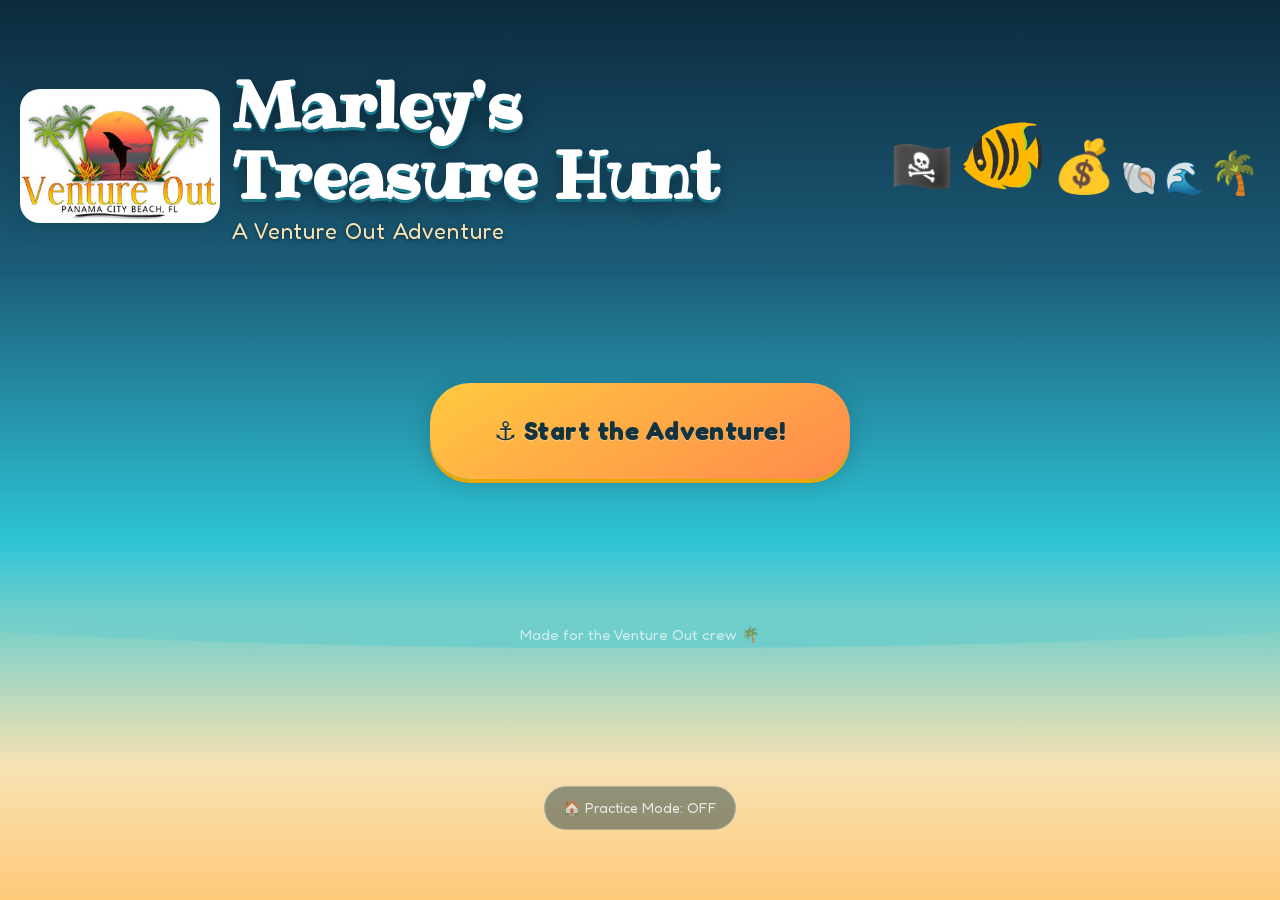
==== commit 1947c78a: "Add Practice Mode for testing the GPS gameplay away from the resort Title-screen toggle that re-cent" ====
--- a/index.html
+++ b/index.html
@@ -68,6 +68,9 @@
       Made for the Venture Out crew 🌴
     </footer>
 
+    <!-- Practice Mode toggle — test the GPS map anywhere (e.g. at home) -->
+    <button id="btnPractice" class="title-practice">🏠 Practice Mode: OFF</button>
+
   </section>
 
 
--- a/styles.css
+++ b/styles.css
@@ -1274,3 +1274,26 @@
   animation: pulse 1.1s ease-in-out infinite;
   filter: brightness(1.08) saturate(1.1);
 }
+
+/* Practice Mode toggle on the title screen (testing aid, away from the resort). */
+.title-practice {
+  position: relative;
+  z-index: 1;
+  order: 6;
+  margin-top: 10px;
+  min-height: 44px;
+  padding: 8px 18px;
+  border-radius: var(--radius-pill);
+  font-family: var(--font-fun);
+  font-size: clamp(.72rem, 2.4vw, .9rem);
+  color: rgba(255,255,255,.78);
+  background: rgba(19,52,63,.45);
+  border: 1.5px solid rgba(255,255,255,.28);
+  -webkit-tap-highlight-color: transparent;
+}
+.title-practice--on {
+  color: #0E2A1B;
+  background: var(--green-ok);
+  border-color: #fff;
+  font-weight: 700;
+}
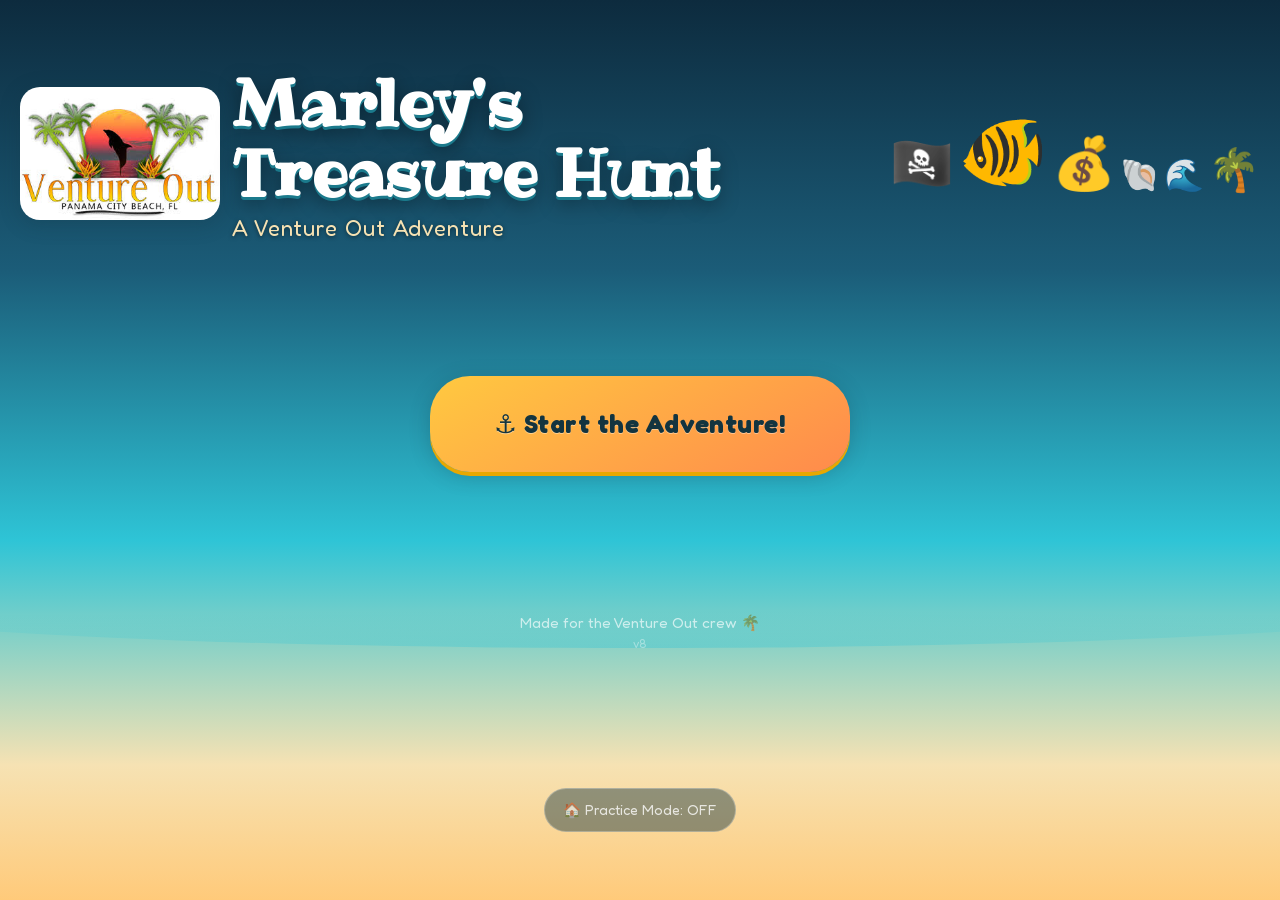
==== commit 864f122c: "Fix E-W map basis; add quick tap-capture calibration, pinch-zoom, version label The map image is dra" ====
--- a/index.html
+++ b/index.html
@@ -66,6 +66,7 @@
     <!-- Footer note -->
     <footer class="title-footer">
       Made for the Venture Out crew 🌴
+      <span id="appVersion" class="title-version"></span>
     </footer>
 
     <!-- Practice Mode toggle — test the GPS map anywhere (e.g. at home) -->
@@ -92,11 +93,15 @@
       </div>
     </div>
 
-    <!-- Map viewport -->
+    <!-- Map viewport. #mapStage is sized to the rendered map image (so fx/fy
+         fractions line up with the picture, not the letter-boxed viewport) and
+         is what JS pans/zooms via transform. -->
     <div id="mapViewport">
-      <img id="mapImg" src="./assets/map/resort-map.jpg" alt="Resort map">
-      <div id="treasureLayer"></div>
-      <div id="playerDot"><span>⛵</span></div>
+      <div id="mapStage">
+        <img id="mapImg" src="./assets/map/resort-map.jpg" alt="Resort map">
+        <div id="treasureLayer"></div>
+        <div id="playerDot"><div id="facingBeam" aria-hidden="true"></div><span>⛵</span></div>
+      </div>
     </div>
 
     <!-- Proximity prompt (floats over map) -->
@@ -104,8 +109,36 @@
       Treasure nearby — tap it! ✨
     </div>
 
-    <!-- Calibration hint (floats over map) -->
-    <div id="calibrateHint" class="hint hidden"></div>
+    <!-- "Set Up the Map" panel (floats over map; card is click-through so the
+         map stays tappable — only its buttons capture taps). -->
+    <div id="calPanel" class="cal-panel hidden">
+      <div id="calBar" class="cal-panel__bar">
+        <span class="cal-panel__grip" aria-hidden="true">⠿</span>
+        <span class="cal-panel__title">📍 Set Up the Map</span>
+        <button id="btnCalMin" type="button" class="cal-panel__min" aria-label="Minimize panel" title="Minimize">▾</button>
+      </div>
+      <div id="calBody" class="cal-panel__body">
+      <div id="calGps" class="cal-panel__gps" data-q="wait">GPS: locating…</div>
+      <div id="calPrompt" class="cal-panel__prompt"></div>
+      <ul id="calList" class="cal-panel__list"></ul>
+      <div id="calControls">
+        <div class="cal-panel__row">
+          <button id="btnCalUndo" type="button" class="btn btn--ghost">↩︎ Undo</button>
+          <button id="btnCalCancel" type="button" class="btn btn--ghost">✕ Cancel</button>
+          <button id="btnCalSolve" type="button" class="btn btn--primary" disabled>✅ Save</button>
+        </div>
+        <div id="calSolveHint" class="cal-panel__note"></div>
+      </div>
+      <div id="calExportWrap" class="cal-panel__export hidden">
+        <div class="cal-panel__note">Paste this into <code>CONFIG.resort.georef</code> (or send it to me):</div>
+        <textarea id="calExport" class="cal-panel__ta" readonly rows="7"></textarea>
+        <div class="cal-panel__row">
+          <button id="btnCalCopy" type="button" class="btn btn--ghost">📋 Copy</button>
+          <button id="btnCalDone" type="button" class="btn btn--primary">Done</button>
+        </div>
+      </div>
+      </div><!-- /calBody -->
+    </div>
 
     <!-- Bottom control bar -->
     <div id="mapControls">
@@ -127,6 +160,9 @@
 
     <!-- JS-injected catch treasure lives here -->
     <div id="catchLayer"></div>
+
+    <!-- Off-screen "turn this way" arrow (shown when the treasure is out of frame) -->
+    <div id="arHint" class="hidden"></div>
 
     <!-- Hint text -->
     <div id="catchHint">Tap the treasure to catch it! 👆</div>
--- a/styles.css
+++ b/styles.css
@@ -387,6 +387,13 @@
   color: rgba(255,255,255,.65);
   text-align: center;
 }
+.title-version {
+  display: block;
+  margin-top: 4px;
+  font-size: .75rem;
+  letter-spacing: .04em;
+  opacity: .6;
+}
 
 
 /* ── 8. MAP SCREEN ──────────────────────────────────────────── */
@@ -426,11 +433,20 @@
   touch-action: none; /* JS handles pan/zoom */
 }
 
+/* The stage is sized by JS to the rendered image box (object-fit:contain math)
+   and centered in the viewport. It carries the pan/zoom transform; the image and
+   all overlays live inside it, so fx/fy fractions map straight onto the picture. */
+#mapStage {
+  position: absolute;
+  left: 0;
+  top: 0;
+  transform-origin: 0 0;
+  will-change: transform;
+}
+
 #mapImg {
   width: 100%;
   height: 100%;
-  object-fit: contain;  /* show the WHOLE resort so kids see all 5 zones + their boat */
-  object-position: center;
   pointer-events: none;
   user-select: none;
   -webkit-user-select: none;
@@ -503,6 +519,78 @@
   max-width: 80%;
   pointer-events: none;
 }
+
+/* "Set Up the Map" panel. The card itself is click-through (pointer-events:none)
+   so taps land on the map underneath; only its buttons/textarea capture taps. */
+.cal-panel {
+  position: absolute;
+  top: calc(var(--safe-top, 0px) + 12px);
+  left: 50%;
+  transform: translateX(-50%);
+  z-index: 30;
+  width: min(94%, 460px);
+  background: rgba(19, 52, 63, .93);
+  backdrop-filter: blur(8px);
+  -webkit-backdrop-filter: blur(8px);
+  color: var(--white);
+  font-family: var(--font-fun);
+  padding: 14px 16px;
+  border-radius: var(--radius-lg);
+  border: 2px solid rgba(255, 255, 255, .2);
+  box-shadow: var(--shadow-lg);
+  text-align: center;
+  pointer-events: none;
+}
+.cal-panel button,
+.cal-panel textarea { pointer-events: auto; }
+
+/* Title bar doubles as the drag handle, so it must capture taps. */
+.cal-panel__bar {
+  pointer-events: auto;
+  display: flex;
+  align-items: center;
+  gap: 8px;
+  margin-bottom: 6px;
+  cursor: grab;
+  touch-action: none;          /* let JS own the drag gesture */
+  user-select: none;
+  -webkit-user-select: none;
+}
+.cal-panel__bar:active { cursor: grabbing; }
+.cal-panel.is-dragging { box-shadow: 0 12px 32px rgba(0,0,0,.5); }
+.cal-panel__grip   { font-size: 1rem; opacity: .6; line-height: 1; }
+.cal-panel__min {
+  margin-left: auto;
+  flex: 0 0 auto;
+  width: 34px; height: 34px;
+  border-radius: 8px;
+  border: 1px solid rgba(255,255,255,.25);
+  background: rgba(0,0,0,.25);
+  color: var(--white);
+  font-size: 1rem; line-height: 1;
+  display: flex; align-items: center; justify-content: center;
+}
+/* Minimized: collapse to just the bar so the map underneath is fully tappable. */
+.cal-panel.is-min { padding-bottom: 14px; }
+.cal-panel.is-min .cal-panel__body { display: none; }
+.cal-panel.is-min .cal-panel__bar { margin-bottom: 0; }
+
+.cal-panel__title  { font-weight: 700; font-size: 1rem; margin-bottom: 0; }
+.cal-panel__gps    { font-weight: 700; font-size: .9rem; margin-bottom: 6px; }
+.cal-panel__gps[data-q="good"] { color: #7CFFB2; }
+.cal-panel__gps[data-q="ok"]   { color: #FFD15C; }
+.cal-panel__gps[data-q="bad"]  { color: #FF8A8A; }
+.cal-panel__gps[data-q="wait"] { color: #CFE3EA; }
+.cal-panel__prompt { font-size: .95rem; font-weight: 600; margin-bottom: 8px; min-height: 1.2em; }
+.cal-panel__list   { list-style: none; margin: 0 0 8px; padding: 0; font-size: .85rem; text-align: left; }
+.cal-panel__list:empty { display: none; }
+.cal-panel__list li { padding: 2px 0; }
+.cal-panel__row    { display: flex; gap: 8px; justify-content: center; margin-top: 6px; }
+.cal-panel__row .btn { flex: 1; padding: 10px 8px; font-size: .9rem; }
+.cal-panel__note   { font-size: .8rem; opacity: .9; margin-top: 8px; }
+.cal-panel__ta     { width: 100%; margin-top: 8px; font-family: monospace; font-size: .7rem;
+                     border-radius: 8px; padding: 8px; resize: none; border: 1px solid rgba(255,255,255,.25);
+                     background: rgba(0,0,0,.3); color: var(--white); }
 
 /* Map controls bar */
 #mapControls {
@@ -1297,3 +1385,70 @@
   border-color: #fff;
   font-weight: 700;
 }
+
+
+/* ── 21. COMPASS BEAM + WORLD-ANCHORED AR (Opus) ────────────── */
+
+/* Facing beam on the boat — a flashlight cone from the player dot that rotates
+   to show which way the phone is pointing. Hidden until the sensors are live.
+   At --face:0 it points straight up (= north on the map). */
+#facingBeam {
+  display: none;
+  position: absolute;
+  left: 50%;
+  top: 50%;
+  width: 0;
+  height: 0;
+  border-left: 26px solid transparent;
+  border-right: 26px solid transparent;
+  border-top: 64px solid rgba(255, 201, 64, .42);
+  transform-origin: 50% 100%;              /* apex = boat centre */
+  transform: translate(-50%, -100%) rotate(var(--face, 0deg));
+  filter: blur(0.5px) drop-shadow(0 0 7px rgba(255, 201, 64, .55));
+  pointer-events: none;
+  z-index: -1;                             /* behind the ⛵ emoji */
+  transition: transform .12s linear;       /* smooth out compass jitter */
+}
+body.has-orientation #facingBeam { display: block; }
+
+/* AR mode: JS positions + sizes the catch treasure from the sensors, so silence
+   the idle float keyframe (the celebratory caught-pop still plays). A hair of
+   transition smooths compass jitter without feeling laggy. */
+body.ar-active .catch-treasure:not(.catch-treasure--caught) {
+  animation: none;
+  transition: left .06s linear, top .06s linear,
+              width .12s ease, height .12s ease, opacity .18s ease;
+}
+
+/* "Turn this way" arrow shown when the treasure is outside the camera frame. */
+#arHint {
+  position: absolute;
+  z-index: 12;
+  top: 50%;
+  left: 50%;
+  transform: translate(-50%, -50%);
+  font-family: var(--font-fun);
+  font-weight: 700;
+  font-size: clamp(1rem, 4vw, 1.4rem);
+  color: var(--ink);
+  background: linear-gradient(135deg, var(--gold) 0%, var(--sunset-a) 100%);
+  padding: 10px 18px;
+  border-radius: var(--radius-pill);
+  box-shadow: var(--shadow-glow-gold), var(--shadow-md);
+  border: 1.5px solid rgba(255, 255, 255, .35);
+  white-space: nowrap;
+  pointer-events: none;
+  animation: ar-hint-pulse 1.4s ease-in-out infinite;
+}
+#arHint.hidden { display: none; }
+/* data-side anchors it to the edge nearest the treasure (transform stays free of
+   the pulse animation so vertical/horizontal centering isn't clobbered). */
+#arHint[data-side="right"]  { left: auto; right: calc(var(--safe-right) + 14px); top: 50%; transform: translateY(-50%); }
+#arHint[data-side="left"]   { right: auto; left: calc(var(--safe-left) + 14px);  top: 50%; transform: translateY(-50%); }
+#arHint[data-side="top"]    { top: calc(var(--safe-top) + 78px); bottom: auto; transform: translateX(-50%); }
+#arHint[data-side="bottom"] { top: auto; bottom: 170px; transform: translateX(-50%); }
+
+@keyframes ar-hint-pulse {
+  0%, 100% { box-shadow: var(--shadow-glow-gold), var(--shadow-md); }
+  50%      { box-shadow: 0 0 30px 10px rgba(255, 201, 64, .9), var(--shadow-lg); }
+}
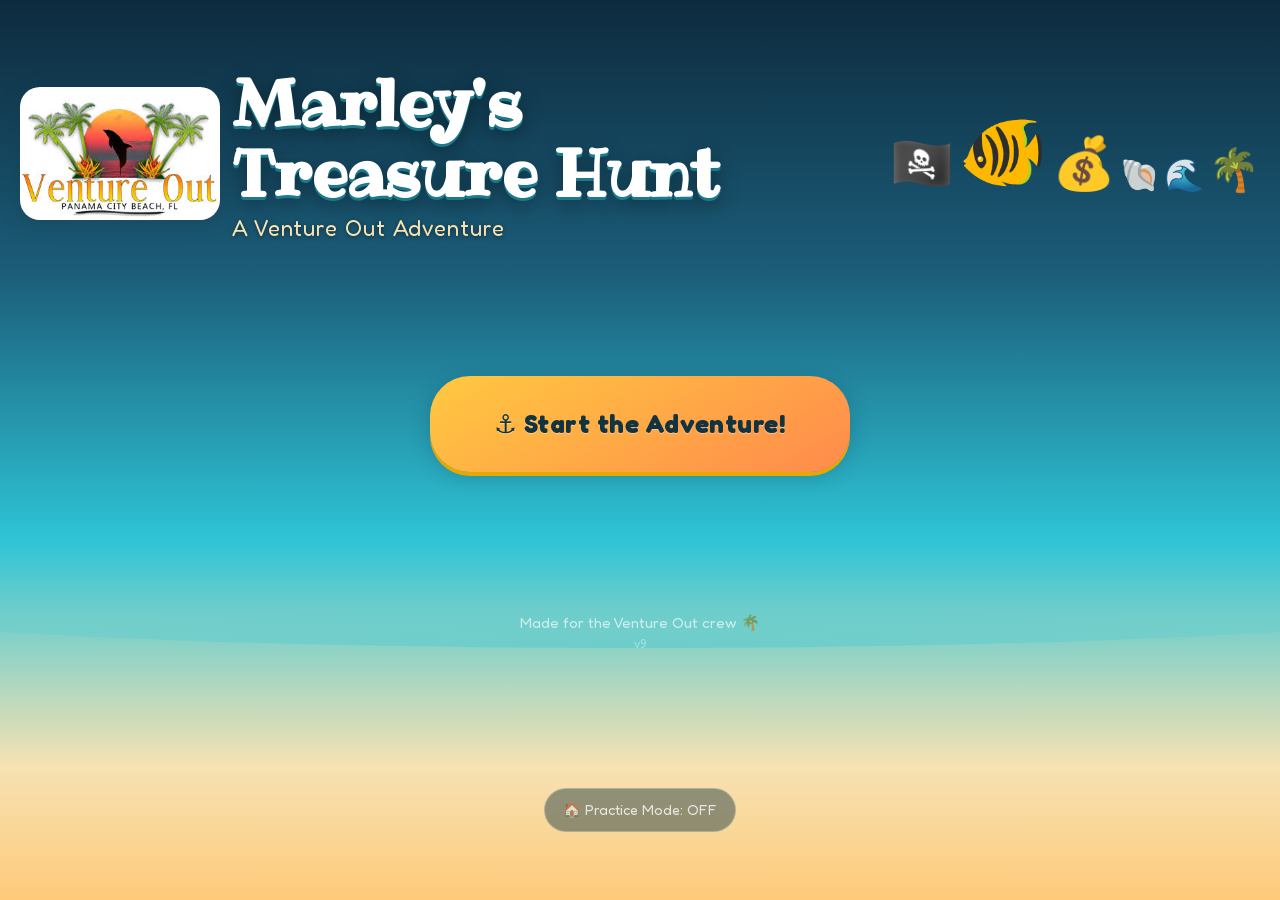
==== commit 338379a5: "Improve UI/UX: kid usability, accessibility, and CSS cleanup Kid usability & delight: - Enlarge zone" ====
--- a/index.html
+++ b/index.html
@@ -83,12 +83,15 @@
     <!-- HUD (top bar) -->
     <div id="hud">
       <div id="zoneChip" class="chip chip--zone">
+        <button id="btnZonePrev" class="zone-arrow" type="button" aria-label="Previous zone">◀</button>
         <span id="zoneName">The Lagoon &amp; Fishing Pier</span>
-      </div>
-      <div id="scoreChip" class="chip chip--score">
+        <span id="zoneDone" class="zone-done hidden" aria-hidden="true">✓</span>
+        <button id="btnZoneNext" class="zone-arrow" type="button" aria-label="Next zone">▶</button>
+      </div>
+      <div id="scoreChip" class="chip chip--score" aria-live="polite" aria-atomic="true">
         ⭐ <span id="scoreValue">0</span>
       </div>
-      <div id="mapPieceChip" class="chip chip--map">
+      <div id="mapPieceChip" class="chip chip--map" aria-live="polite" aria-atomic="true">
         🗺️ <span id="mapPieceValue">0</span>/5
       </div>
     </div>
@@ -111,14 +114,14 @@
 
     <!-- "Set Up the Map" panel (floats over map; card is click-through so the
          map stays tappable — only its buttons capture taps). -->
-    <div id="calPanel" class="cal-panel hidden">
+    <div id="calPanel" class="cal-panel hidden" role="group" aria-labelledby="calPanelTitle">
       <div id="calBar" class="cal-panel__bar">
         <span class="cal-panel__grip" aria-hidden="true">⠿</span>
-        <span class="cal-panel__title">📍 Set Up the Map</span>
+        <span id="calPanelTitle" class="cal-panel__title">📍 Set Up the Map</span>
         <button id="btnCalMin" type="button" class="cal-panel__min" aria-label="Minimize panel" title="Minimize">▾</button>
       </div>
       <div id="calBody" class="cal-panel__body">
-      <div id="calGps" class="cal-panel__gps" data-q="wait">GPS: locating…</div>
+      <div id="calGps" class="cal-panel__gps" data-q="wait" aria-live="polite">GPS: locating…</div>
       <div id="calPrompt" class="cal-panel__prompt"></div>
       <ul id="calList" class="cal-panel__list"></ul>
       <div id="calControls">
@@ -144,7 +147,6 @@
     <div id="mapControls">
       <button id="btnOpenBag" class="btn btn--ghost">👝 Bag</button>
       <button id="btnCalibrate" class="btn btn--ghost">📍 Calibrate</button>
-      <button id="btnWeMadeIt" class="btn btn--primary">We made it! →</button>
     </div>
 
   </section>
@@ -232,21 +234,21 @@
   ═══════════════════════════════════════════ -->
 
   <!-- Marley's speech bubble -->
-  <div id="marleyBubble" class="marley hidden">
-    <span class="marley__avatar">🐠</span>
+  <div id="marleyBubble" class="marley hidden" aria-live="polite" aria-atomic="true">
+    <span class="marley__avatar" aria-hidden="true">🐠</span>
     <p id="marleyText"></p>
   </div>
 
   <!-- Zone intro banner -->
-  <div id="zoneBanner" class="banner hidden">
-    <span id="zoneBannerEmoji">🏝️</span>
+  <div id="zoneBanner" class="banner hidden" aria-live="polite" aria-atomic="true">
+    <span id="zoneBannerEmoji" aria-hidden="true">🏝️</span>
     <h2 id="zoneBannerName"></h2>
   </div>
 
   <!-- Safety modal -->
-  <div id="safetyCard" class="modal hidden">
+  <div id="safetyCard" class="modal hidden" role="dialog" aria-modal="true" aria-labelledby="safetyText">
     <div class="modal__box">
-      <span class="modal__emoji">🛟</span>
+      <span class="modal__emoji" aria-hidden="true">🛟</span>
       <p id="safetyText"></p>
       <button id="btnSafetyOk" class="btn btn--primary">Aye aye, Captain! 🫡</button>
     </div>
--- a/styles.css
+++ b/styles.css
@@ -28,7 +28,6 @@
   --ocean-darker:  #0F4F60;
   --sand:          #F6E2B3;
   --sand-dark:     #E8C97A;
-  --coral:         #FF6B5C;
   --gold:          #FFC940;
   --gold-dark:     #E8A800;
   --sunset-a:      #FF8A4C;
@@ -53,6 +52,15 @@
   --tap-min:  64px;
   --tap-pref: 96px;
 
+  /* Frosted-glass surfaces (dark teal). Standardized opacity stops so HUD
+     stays readable in bright outdoor sun. Higher number = more opaque.
+     1 = light (ghost buttons) · 2 = medium (chips/hints) · 3 = heavy (panels/modals). */
+  --glass-1:      rgba(19, 52, 63, .72);
+  --glass-2:      rgba(19, 52, 63, .82);
+  --glass-3:      rgba(19, 52, 63, .92);
+  --glass-border: rgba(255, 255, 255, .28);
+  --glass-blur:   blur(10px);
+
   /* Shadows */
   --shadow-sm:  0 2px 8px rgba(19,52,63,.18);
   --shadow-md:  0 4px 20px rgba(19,52,63,.25);
@@ -103,6 +111,13 @@
   border: none;
   background: none;
   touch-action: manipulation;
+}
+
+/* Visible focus ring for keyboard / switch-control users only — :focus-visible
+   keeps it off plain touch taps so it never flashes during normal play. */
+:focus-visible {
+  outline: 3px solid var(--gold);
+  outline-offset: 3px;
 }
 
 
@@ -182,23 +197,23 @@
 
 /* Ghost — translucent dark teal pill */
 .btn--ghost {
-  background: rgba(19, 52, 63, .55);
-  backdrop-filter: blur(8px);
-  -webkit-backdrop-filter: blur(8px);
+  background: var(--glass-1);
+  backdrop-filter: var(--glass-blur);
+  -webkit-backdrop-filter: var(--glass-blur);
   color: var(--white);
-  border: 2px solid rgba(255,255,255,.25);
+  border: 2px solid var(--glass-border);
   box-shadow: var(--shadow-sm);
 }
 
 .btn--ghost:active {
   transform: scale(.95);
-  background: rgba(19, 52, 63, .75);
+  background: var(--glass-2);
 }
 
 /* Shared hover on non-touch */
 @media (hover: hover) {
   .btn--primary:hover { filter: brightness(1.06); }
-  .btn--ghost:hover   { background: rgba(19,52,63,.75); }
+  .btn--ghost:hover   { background: var(--glass-2); }
 }
 
 
@@ -214,11 +229,11 @@
   font-weight: 700;
   line-height: 1;
   white-space: nowrap;
-  background: rgba(19, 52, 63, .65);
-  backdrop-filter: blur(10px);
-  -webkit-backdrop-filter: blur(10px);
+  background: var(--glass-2);
+  backdrop-filter: var(--glass-blur);
+  -webkit-backdrop-filter: var(--glass-blur);
   color: var(--white);
-  border: 1.5px solid rgba(255,255,255,.2);
+  border: 1.5px solid var(--glass-border);
   box-shadow: var(--shadow-sm);
   min-height: 40px;
 }
@@ -226,11 +241,52 @@
 .chip--zone {
   flex: 1 1 0;
   min-width: 0;
-  max-width: 54%;
+  max-width: 60%;
+  overflow: hidden;
+  font-size: clamp(.75rem, 2.4vw, .95rem);
+  gap: 2px;
+  padding-left: 6px;
+  padding-right: 6px;
+}
+.chip--zone #zoneName {
+  flex: 1 1 auto;
+  min-width: 0;
   overflow: hidden;
   text-overflow: ellipsis;
-  font-size: clamp(.75rem, 2.4vw, .95rem);
-}
+  white-space: nowrap;
+  text-align: center;
+}
+/* ◀ ▶ zone picker arrows live inside the zone chip */
+.zone-arrow {
+  flex: 0 0 auto;
+  display: flex;
+  align-items: center;
+  justify-content: center;
+  /* Generous hit area for small fingers on a moving cart (the glyph stays
+     small via font-size; the box is what gets tapped). */
+  min-width: 44px;
+  min-height: 44px;
+  padding: 0;
+  border: none;
+  background: transparent;
+  color: var(--white);
+  font-size: 1rem;
+  line-height: 1;
+  cursor: pointer;
+  border-radius: var(--radius-pill);
+  -webkit-tap-highlight-color: transparent;
+  transition: transform .12s ease, background .12s ease, opacity .12s ease;
+}
+.zone-arrow:hover { background: rgba(255,255,255,.12); }
+.zone-arrow:active { transform: scale(.86); opacity: .7; }
+/* ✓ shown when the current zone's map piece is found */
+.zone-done {
+  flex: 0 0 auto;
+  color: #5BE6A8;
+  font-weight: 900;
+  font-size: .95em;
+}
+.chip--done { border-color: rgba(91,230,168,.55); }
 
 .chip--score { color: var(--gold); }
 .chip--map   { color: #A8E6F0; }
@@ -504,16 +560,16 @@
   left: 50%;
   transform: translate(-50%, -50%);
   z-index: 25;
-  background: rgba(19,52,63,.85);
-  backdrop-filter: blur(8px);
-  -webkit-backdrop-filter: blur(8px);
+  background: var(--glass-3);
+  backdrop-filter: var(--glass-blur);
+  -webkit-backdrop-filter: var(--glass-blur);
   color: var(--white);
   font-family: var(--font-fun);
   font-size: clamp(.9rem, 3vw, 1.1rem);
   font-weight: 600;
   padding: 18px 28px;
   border-radius: var(--radius-lg);
-  border: 2px solid rgba(255,255,255,.2);
+  border: 2px solid var(--glass-border);
   box-shadow: var(--shadow-lg);
   text-align: center;
   max-width: 80%;
@@ -529,14 +585,14 @@
   transform: translateX(-50%);
   z-index: 30;
   width: min(94%, 460px);
-  background: rgba(19, 52, 63, .93);
-  backdrop-filter: blur(8px);
-  -webkit-backdrop-filter: blur(8px);
+  background: var(--glass-3);
+  backdrop-filter: var(--glass-blur);
+  -webkit-backdrop-filter: var(--glass-blur);
   color: var(--white);
   font-family: var(--font-fun);
   padding: 14px 16px;
   border-radius: var(--radius-lg);
-  border: 2px solid rgba(255, 255, 255, .2);
+  border: 2px solid var(--glass-border);
   box-shadow: var(--shadow-lg);
   text-align: center;
   pointer-events: none;
@@ -619,11 +675,6 @@
   padding: 12px 8px;
   font-size: clamp(.8rem, 2.8vw, 1rem);
 }
-
-#btnWeMadeIt {
-  flex: 1.3 1 0;
-}
-
 
 /* ── 9. MAP TREASURES (JS-created, CSS-only styling) ────────── */
 .treasure {
@@ -733,12 +784,12 @@
   text-shadow: 0 2px 8px rgba(0,0,0,.7);
   text-align: center;
   padding: 10px 20px;
-  background: rgba(13,43,62,.55);
-  backdrop-filter: blur(6px);
-  -webkit-backdrop-filter: blur(6px);
+  background: var(--glass-2);
+  backdrop-filter: var(--glass-blur);
+  -webkit-backdrop-filter: var(--glass-blur);
   border-radius: var(--radius-pill);
   margin-bottom: 16px;
-  border: 1.5px solid rgba(255,255,255,.2);
+  border: 1.5px solid var(--glass-border);
   pointer-events: none;
 }
 
@@ -1030,9 +1081,9 @@
 .marley p {
   flex: 1 1 auto;
   min-width: 0;
-  background: rgba(19,52,63,.9);
-  backdrop-filter: blur(10px);
-  -webkit-backdrop-filter: blur(10px);
+  background: var(--glass-3);
+  backdrop-filter: var(--glass-blur);
+  -webkit-backdrop-filter: var(--glass-blur);
   color: var(--white);
   font-family: var(--font-fun);
   font-size: clamp(.9rem, 3.2vw, 1.1rem);
@@ -1040,7 +1091,7 @@
   line-height: 1.4;
   padding: 14px 18px;
   border-radius: 18px 18px 18px 4px;
-  border: 1.5px solid rgba(255,255,255,.2);
+  border: 1.5px solid var(--glass-border);
   box-shadow: var(--shadow-lg);
   position: relative;
 }
@@ -1052,7 +1103,7 @@
   left: -9px;
   bottom: 14px;
   border: 9px solid transparent;
-  border-right-color: rgba(19,52,63,.9);
+  border-right-color: var(--glass-3);
   border-left-width: 0;
 }
 
@@ -1146,14 +1197,14 @@
   gap: 8px;
   padding: 10px 20px;
   border-radius: var(--radius-pill);
-  background: rgba(19,52,63,.85);
-  backdrop-filter: blur(8px);
-  -webkit-backdrop-filter: blur(8px);
+  background: var(--glass-3);
+  backdrop-filter: var(--glass-blur);
+  -webkit-backdrop-filter: var(--glass-blur);
   color: var(--white);
   font-family: var(--font-fun);
   font-size: clamp(.85rem, 3vw, 1rem);
   font-weight: 700;
-  border: 1.5px solid rgba(255,255,255,.2);
+  border: 1.5px solid var(--glass-border);
   box-shadow: var(--shadow-md);
   white-space: nowrap;
   animation: pop 0.3s cubic-bezier(.36,2,.6,1);
@@ -1355,12 +1406,6 @@
     0 0 18px 6px rgba(255,255,255,.75),
     0 0 44px 14px rgba(255,201,64,.55),
     var(--shadow-lg);
-}
-
-/* "We made it!" button highlight once a zone is cleared. */
-.btn--ready {
-  animation: pulse 1.1s ease-in-out infinite;
-  filter: brightness(1.08) saturate(1.1);
 }
 
 /* Practice Mode toggle on the title screen (testing aid, away from the resort). */
